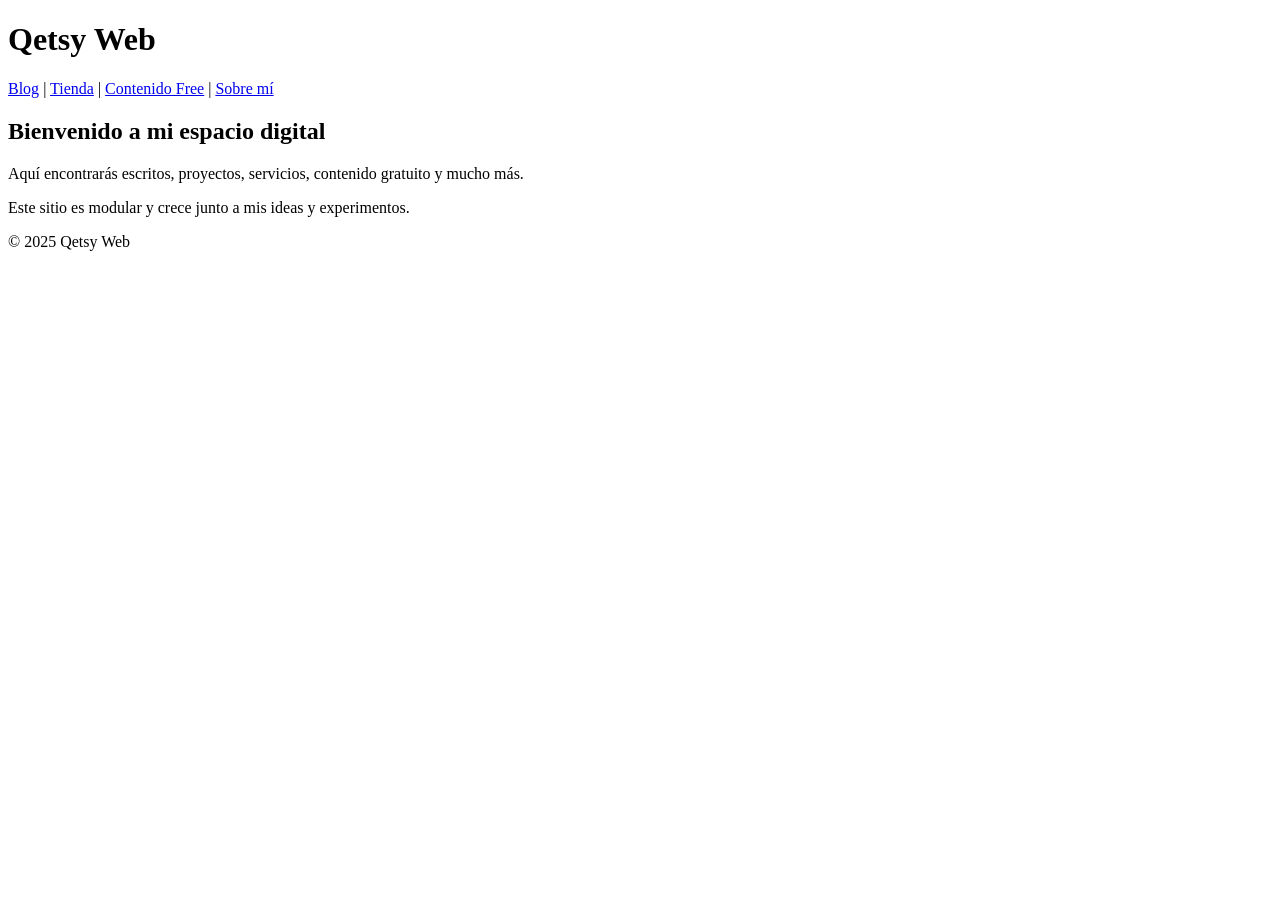
==== index.html @ 3dc576f3 "Contenido de index.html principal" ====
<!DOCTYPE html>
<html lang="es">
<head>
  <meta charset="UTF-8">
  <title>Qetsy Web</title>
  <link rel="stylesheet" href="assets/css/main.css">
</head>
<body>

  <!-- Header -->
  <header>
    <h1>Qetsy Web</h1>
    <nav>
      <a href="blog/index.html">Blog</a> |
      <a href="shop/index.html">Tienda</a> |
      <a href="free/index.html">Contenido Free</a> |
      <a href="about.html">Sobre mí</a>
    </nav>
  </header>

  <!-- Bienvenida / Introducción -->
  <main>
    <section>
      <h2>Bienvenido a mi espacio digital</h2>
      <p>Aquí encontrarás escritos, proyectos, servicios, contenido gratuito y mucho más.</p>
      <p>Este sitio es modular y crece junto a mis ideas y experimentos.</p>
    </section>
  </main>

  <!-- Footer -->
  <footer>
    <p>&copy; 2025 Qetsy Web</p>
  </footer>

</body>
</html>
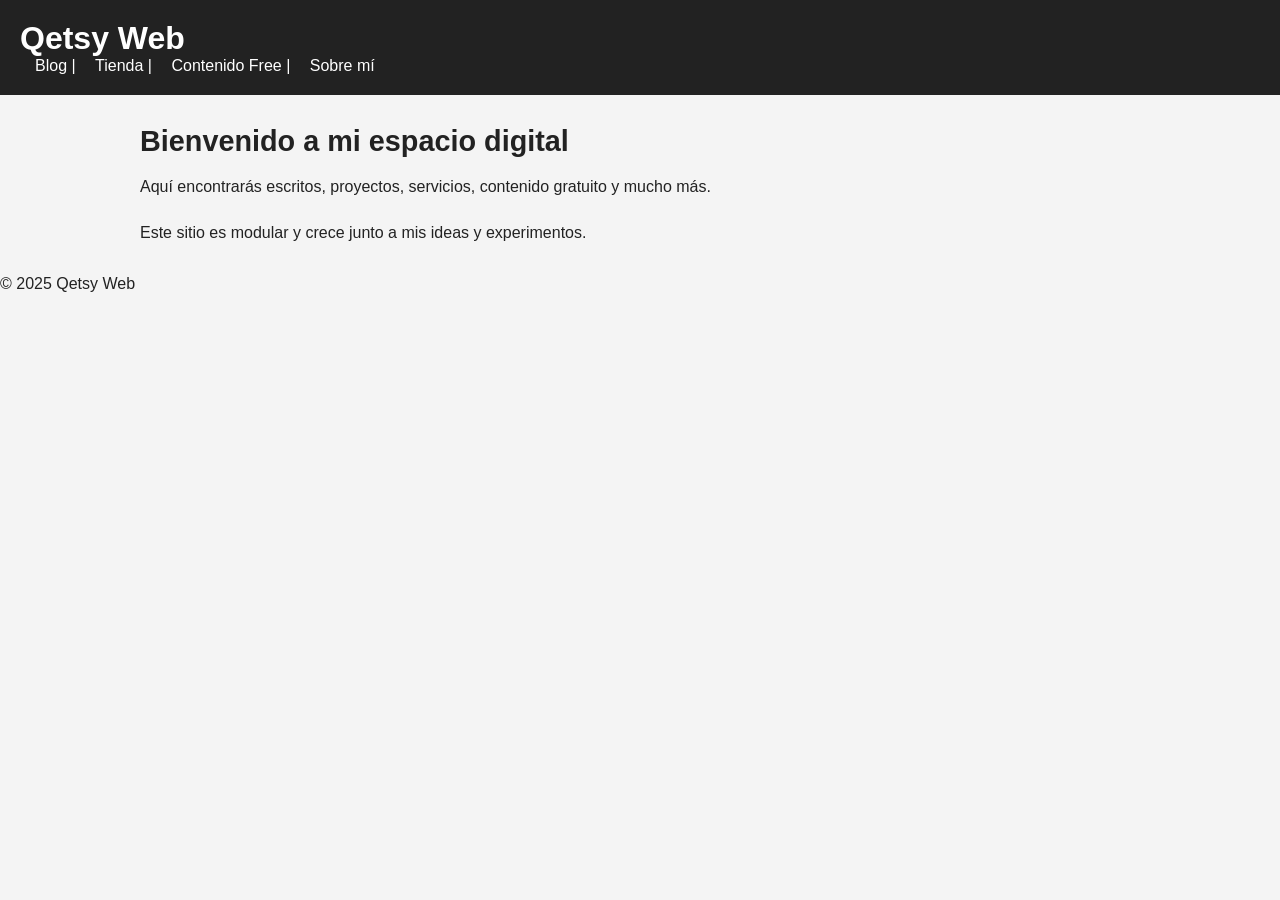
==== commit cc3b2ecf: "correction first index.html" ====
--- a/index.html
+++ b/index.html
@@ -3,7 +3,7 @@
 <head>
   <meta charset="UTF-8">
   <title>Qetsy Web</title>
-  <link rel="stylesheet" href="assets/css/main.css">
+  <link rel="stylesheet" href="./assets/css/main.css">
 </head>
 <body>
 
--- a/assets/css/main.css
+++ b/assets/css/main.css
@@ -0,0 +1,230 @@
+/* ===== General ===== */
+body {
+  margin: 0;
+  font-family: 'Segoe UI', Tahoma, Geneva, Verdana, sans-serif;
+  background-color: #f4f4f4;
+  color: #222;
+}
+
+a {
+  color: #0066cc;
+  text-decoration: none;
+}
+
+a:hover {
+  text-decoration: underline;
+}
+
+/* ===== Header ===== */
+header {
+  background-color: #222;
+  color: #fff;
+  padding: 20px;
+}
+
+header h1 {
+  margin: 0;
+  font-size: 2rem;
+}
+
+header nav a {
+  color: #fff;
+  margin-left: 15px;
+}
+
+/* ===== Main ===== */
+main {
+  max-width: 1000px;
+  margin: 30px auto;
+  padding: 0 20px;
+}
+
+main h2 {
+  font-size: 1.8rem;
+  margin-bottom: 10px;
+}
+
+main p {
+  line-height: 1.6;
+  font-size: 1rem;
+  margin-bottom: 20px;
+}
+
+/* ===== Secciones de destacados ===== */
+.section {
+  background-color: #fff;
+  padding: 20px;
+  margin-bottom: 25px;
+  border-radius: 10px;
+  box-shadow: 0 2px 6px rgba(0,0,0,0.1);
+}
+
+.section h3 {
+  margin-top: 0;
+  font-size: 1.4rem;
+  margin-bottom: 15px;
+}
+
+/* ===== Botones ===== */
+button {
+  margin-top: 40px;
+}
+
+footer a {
+  color: #fff;
+  margin: 0 8px;
+}
+
+footer a:hover {
+  text-decoration: underline;
+}
+
+/* ===== Cards ===== */
+.card {
+  border: 1px solid #ccc;
+  border-radius: 8px;
+  padding: 15px;
+  margin: 10px 0;
+  background-color: #fff;
+  box-shadow: 1px 1px 6px rgba(0,0,0,0.1);
+  transition: transform 0.2s;
+}
+
+.card:hover {
+  transform: translateY(-3px);
+}
+
+.card-title {
+  font-size: 1.2rem;
+  margin-bottom: 10px;
+}
+
+.card-desc {
+  font-size: 1rem;
+  margin-bottom: 10px;
+}
+
+.card-link {
+  color: #0066cc;
+  text-decoration: none;
+  font-weight: bold;
+}
+
+.card-link:hover {
+  text-decoration: underline;
+}
+
+/* ===== Responsive ===== */
+@media (max-width: 768px) {
+  header, main, footer {
+    padding: 15px;
+  }
+
+  header h1 {
+    font-size: 1.5rem;
+  }
+
+  main h2 {
+    font-size: 1.4rem;
+  }
+
+  .card {
+    padding: 12px;
+  }
+}
+  color: #fff;
+  text-align: center;
+  padding: 20px;
+/* ===== Footer ===== */
+footer {
+  background-color: #222;
+  background-color: #004999;
+}
+
+  background-color: #0066cc;
+  color: #fff;
+  border: none;
+}
+
+button:hover {
+  padding: 10px 18px;
+  border-radius: 5px;
+  cursor: pointer;
+
+
+.header-container {
+  display: flex;
+  justify-content: space-between;
+  align-items: center;
+  padding: 10px 20px;
+  background-color: #222;
+  color: #fff;
+}
+
+.header-container .logo a {
+  color: #fff;
+  text-decoration: none;
+  font-weight: bold;
+  font-size: 1.5rem;
+}
+
+#nav-placeholder a {
+  color: #fff;
+  text-decoration: none;
+  margin-left: 15px;
+}
+
+#nav-placeholder a:hover {
+  text-decoration: underline;
+}
+
+.footer-container {
+  text-align: center;
+  padding: 20px;
+  background-color: #222;
+  color: #fff;
+  font-size: 0.9rem;
+}
+
+.footer-container a {
+  color: #fff;
+  text-decoration: none;
+  margin: 0 8px;
+}
+
+.footer-container a:hover {
+  text-decoration: underline;
+}
+
+.card {
+  border: 1px solid #ccc;
+  border-radius: 8px;
+  padding: 15px;
+  margin: 10px;
+  box-shadow: 1px 1px 6px rgba(0,0,0,0.1);
+  transition: transform 0.2s;
+}
+
+.card:hover {
+  transform: translateY(-5px);
+}
+
+.card-title {
+  font-size: 1.2rem;
+  margin-bottom: 10px;
+}
+
+.card-desc {
+  font-size: 1rem;
+  margin-bottom: 10px;
+}
+
+.card-link {
+  color: #0066cc;
+  text-decoration: none;
+  font-weight: bold;
+}
+
+.card-link:hover {
+  text-decoration: underline;
+}
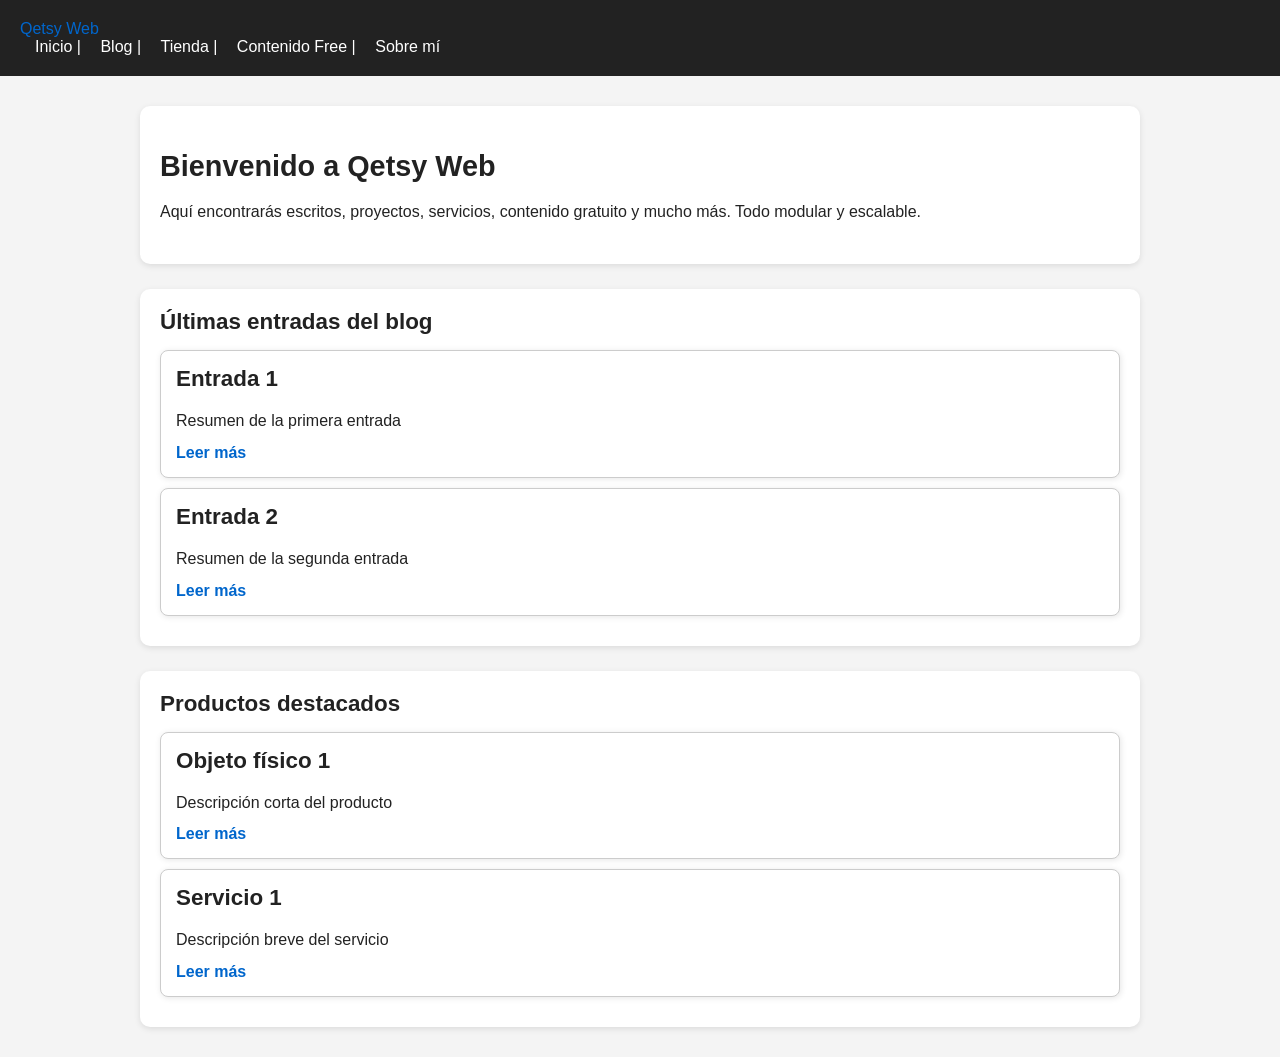
==== commit 6641d739: "modified index.html to show css" ====
--- a/index.html
+++ b/index.html
@@ -3,34 +3,80 @@
 <head>
   <meta charset="UTF-8">
   <title>Qetsy Web</title>
-  <link rel="stylesheet" href="./assets/css/main.css">
+  <link rel="stylesheet" href="assets/css/main.css">
 </head>
 <body>
 
-  <!-- Header -->
-  <header>
-    <h1>Qetsy Web</h1>
-    <nav>
-      <a href="blog/index.html">Blog</a> |
-      <a href="shop/index.html">Tienda</a> |
-      <a href="free/index.html">Contenido Free</a> |
-      <a href="about.html">Sobre mí</a>
-    </nav>
-  </header>
+  <!-- Header modular -->
+  <div id="header-placeholder"></div>
+  <script>
+    fetch('components/header.html')
+      .then(res => res.text())
+      .then(data => {
+        document.getElementById('header-placeholder').innerHTML = data;
+        // Cargar nav dentro del header
+        fetch('components/nav.html')
+          .then(res => res.text())
+          .then(navData => {
+            document.getElementById('nav-placeholder').innerHTML = navData;
+          });
+      });
+  </script>
 
-  <!-- Bienvenida / Introducción -->
+  <!-- Main content -->
   <main>
-    <section>
-      <h2>Bienvenido a mi espacio digital</h2>
-      <p>Aquí encontrarás escritos, proyectos, servicios, contenido gratuito y mucho más.</p>
-      <p>Este sitio es modular y crece junto a mis ideas y experimentos.</p>
+    <!-- Bienvenida -->
+    <section class="section">
+      <h2>Bienvenido a Qetsy Web</h2>
+      <p>Aquí encontrarás escritos, proyectos, servicios, contenido gratuito y mucho más. Todo modular y escalable.</p>
     </section>
-  </main>
 
-  <!-- Footer -->
-  <footer>
-    <p>&copy; 2025 Qetsy Web</p>
-  </footer>
+    <!-- Destacados del Blog -->
+    <section class="section">
+      <h3>Últimas entradas del blog</h3>
+      <div id="blog-cards-container"></div>
+      <script>
+        const blogEntries = [
+          { title: "Entrada 1", description: "Resumen de la primera entrada", url: "blog/entradas/001.txt" },
+          { title: "Entrada 2", description: "Resumen de la segunda entrada", url: "blog/entradas/002.txt" }
+        ];
+        fetch('components/card.html')
+          .then(res => res.text())
+          .then(cardTemplate => {
+            const container = document.getElementById('blog-cards-container');
+            blogEntries.forEach(item => {
+              const card = document.createElement('div');
+              card.innerHTML = cardTemplate;
+              card.querySelector('.card-title').textContent = item.title;
+              card.querySelector('.card-desc').textContent = item.description;
+              card.querySelector('.card-link').href = item.url;
+              container.appendChild(card);
+            });
+          });
+      </script>
+    </section>
 
-</body>
-</html>
+    <!-- Destacados de la Tienda -->
+    <section class="section">
+      <h3>Productos destacados</h3>
+      <div id="shop-cards-container"></div>
+      <script>
+        const shopItems = [
+          { title: "Objeto físico 1", description: "Descripción corta del producto", url: "shop/productos/1.html" },
+          { title: "Servicio 1", description: "Descripción breve del servicio", url: "shop/servicios/1.html" }
+        ];
+        fetch('components/card.html')
+          .then(res => res.text())
+          .then(cardTemplate => {
+            const container = document.getElementById('shop-cards-container');
+            shopItems.forEach(item => {
+              const card = document.createElement('div');
+              card.innerHTML = cardTemplate;
+              card.querySelector('.card-title').textContent = item.title;
+              card.querySelector('.card-desc').textContent = item.description;
+              card.querySelector('.card-link').href = item.url;
+              container.appendChild(card);
+            });
+          });
+      </script>
+    </
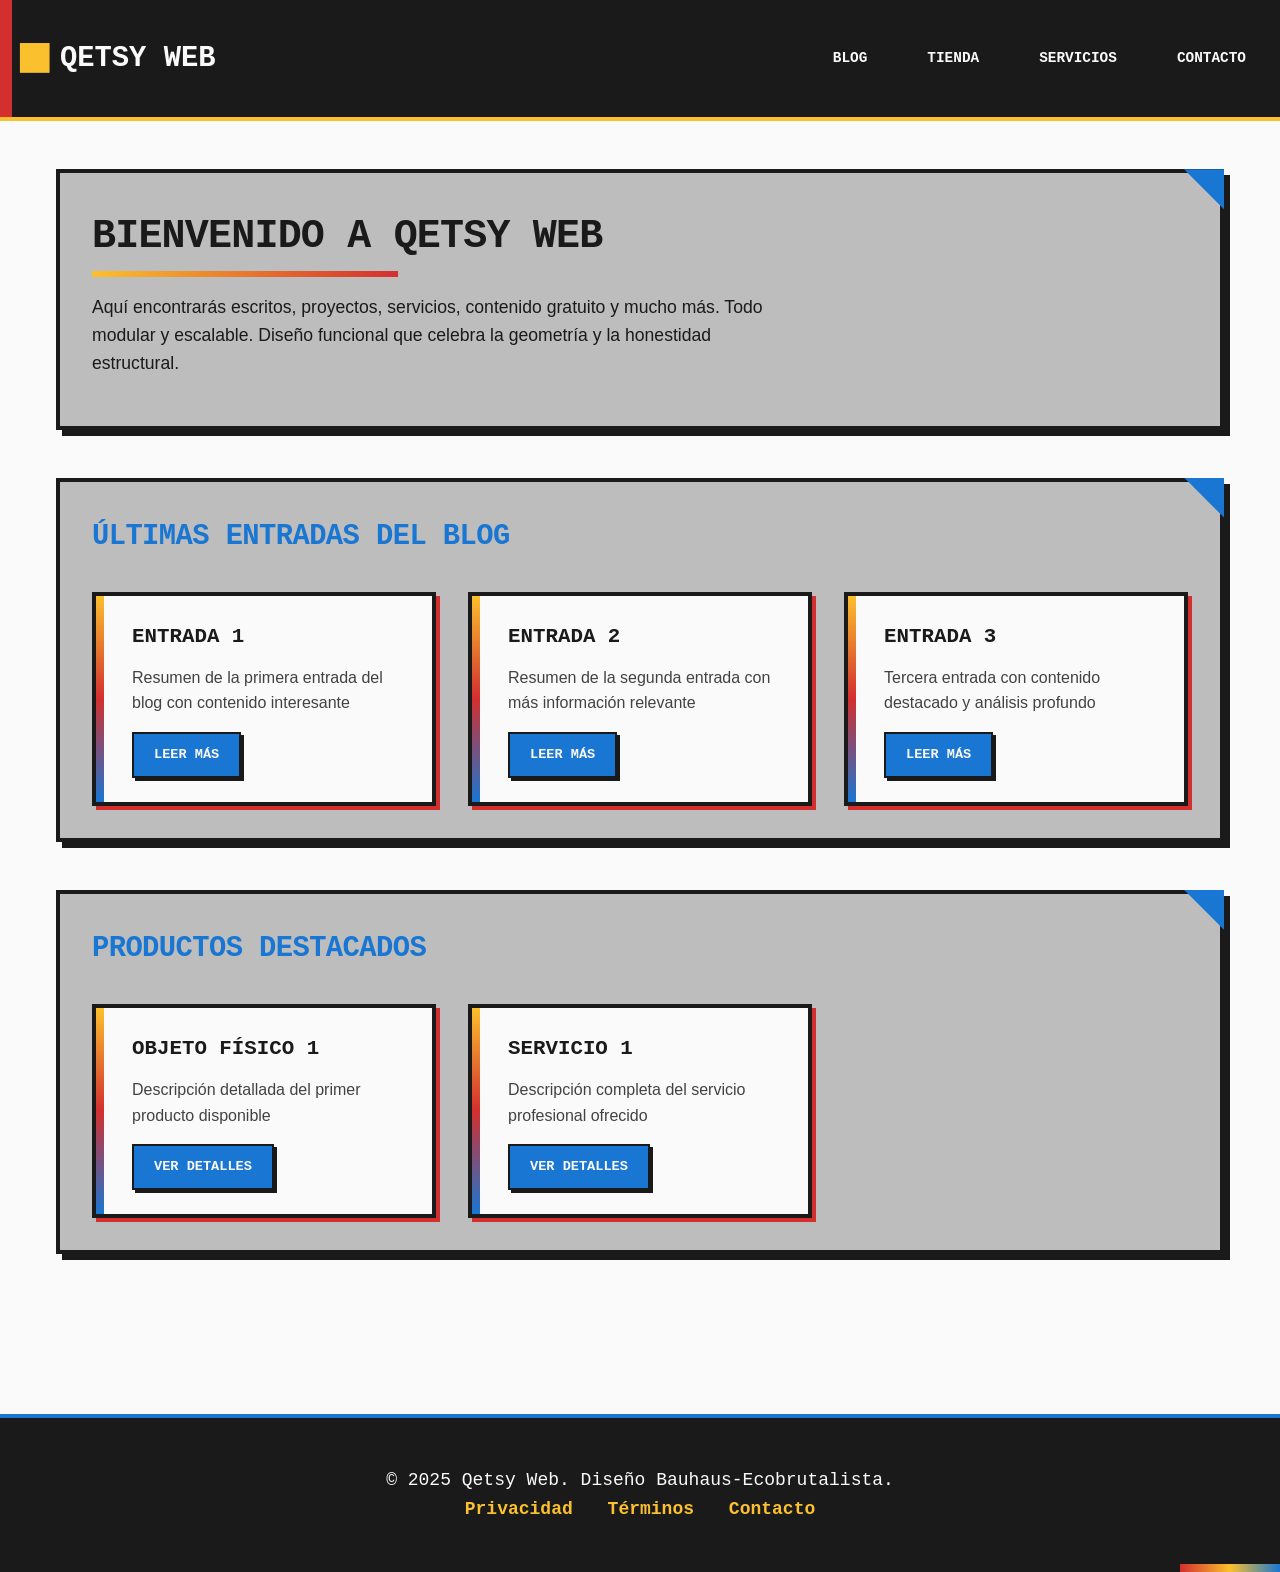
==== commit a01bde82: "cambio de estética" ====
--- a/index.html
+++ b/index.html
@@ -7,28 +7,27 @@
 </head>
 <body>
 
-  <!-- Header modular -->
-  <div id="header-placeholder"></div>
-  <script>
-    fetch('components/header.html')
-      .then(res => res.text())
-      .then(data => {
-        document.getElementById('header-placeholder').innerHTML = data;
-        // Cargar nav dentro del header
-        fetch('components/nav.html')
-          .then(res => res.text())
-          .then(navData => {
-            document.getElementById('nav-placeholder').innerHTML = navData;
-          });
-      });
-  </script>
+<body>
+
+  <!-- Header -->
+  <div class="header-container">
+    <div class="logo">
+      <a href="/">Qetsy Web</a>
+    </div>
+    <nav id="nav-placeholder">
+      <a href="#blog">Blog</a>
+      <a href="#tienda">Tienda</a>
+      <a href="#servicios">Servicios</a>
+      <a href="#contacto">Contacto</a>
+    </nav>
+  </div>
 
   <!-- Main content -->
   <main>
     <!-- Bienvenida -->
     <section class="section">
       <h2>Bienvenido a Qetsy Web</h2>
-      <p>Aquí encontrarás escritos, proyectos, servicios, contenido gratuito y mucho más. Todo modular y escalable.</p>
+      <p>Aquí encontrarás escritos, proyectos, servicios, contenido gratuito y mucho más. Todo modular y escalable. Diseño funcional que celebra la geometría y la honestidad estructural.</p>
     </section>
 
     <!-- Destacados del Blog -->
@@ -37,22 +36,22 @@
       <div id="blog-cards-container"></div>
       <script>
         const blogEntries = [
-          { title: "Entrada 1", description: "Resumen de la primera entrada", url: "blog/entradas/001.txt" },
-          { title: "Entrada 2", description: "Resumen de la segunda entrada", url: "blog/entradas/002.txt" }
+          { title: "Entrada 1", description: "Resumen de la primera entrada del blog con contenido interesante", url: "#" },
+          { title: "Entrada 2", description: "Resumen de la segunda entrada con más información relevante", url: "#" },
+          { title: "Entrada 3", description: "Tercera entrada con contenido destacado y análisis profundo", url: "#" }
         ];
-        fetch('components/card.html')
-          .then(res => res.text())
-          .then(cardTemplate => {
-            const container = document.getElementById('blog-cards-container');
-            blogEntries.forEach(item => {
-              const card = document.createElement('div');
-              card.innerHTML = cardTemplate;
-              card.querySelector('.card-title').textContent = item.title;
-              card.querySelector('.card-desc').textContent = item.description;
-              card.querySelector('.card-link').href = item.url;
-              container.appendChild(card);
-            });
-          });
+
+        const blogContainer = document.getElementById('blog-cards-container');
+        blogEntries.forEach(item => {
+          const card = document.createElement('div');
+          card.className = 'card';
+          card.innerHTML = `
+            <div class="card-title">${item.title}</div>
+            <div class="card-desc">${item.description}</div>
+            <a href="${item.url}" class="card-link">Leer más</a>
+          `;
+          blogContainer.appendChild(card);
+        });
       </script>
     </section>
 
@@ -62,21 +61,47 @@
       <div id="shop-cards-container"></div>
       <script>
         const shopItems = [
-          { title: "Objeto físico 1", description: "Descripción corta del producto", url: "shop/productos/1.html" },
-          { title: "Servicio 1", description: "Descripción breve del servicio", url: "shop/servicios/1.html" }
+          { title: "Objeto físico 1", description: "Descripción detallada del primer producto disponible", url: "#" },
+          { title: "Servicio 1", description: "Descripción completa del servicio profesional ofrecido", url: "#" }
         ];
-        fetch('components/card.html')
-          .then(res => res.text())
-          .then(cardTemplate => {
-            const container = document.getElementById('shop-cards-container');
-            shopItems.forEach(item => {
-              const card = document.createElement('div');
-              card.innerHTML = cardTemplate;
-              card.querySelector('.card-title').textContent = item.title;
-              card.querySelector('.card-desc').textContent = item.description;
-              card.querySelector('.card-link').href = item.url;
-              container.appendChild(card);
-            });
-          });
+
+        const shopContainer = document.getElementById('shop-cards-container');
+        shopItems.forEach(item => {
+          const card = document.createElement('div');
+          card.className = 'card';
+          card.innerHTML = `
+            <div class="card-title">${item.title}</div>
+            <div class="card-desc">${item.description}</div>
+            <a href="${item.url}" class="card-link">Ver detalles</a>
+          `;
+          shopContainer.appendChild(card);
+        });
       </script>
-    </
+    </section>
+  </main>
+
+  <!-- Footer -->
+  <div class="footer-container">
+    <p>&copy; 2025 Qetsy Web. Diseño Bauhaus-Ecobrutalista.</p>
+    <div>
+      <a href="#privacidad">Privacidad</a>
+      <a href="#terminos">Términos</a>
+      <a href="#contacto">Contacto</a>
+    </div>
+  </div>
+
+  <script>
+    // Dark mode detection and application
+    if (window.matchMedia && window.matchMedia('(prefers-color-scheme: dark)').matches) {
+      document.documentElement.classList.add('dark');
+    }
+    window.matchMedia('(prefers-color-scheme: dark)').addEventListener('change', event => {
+      if (event.matches) {
+        document.documentElement.classList.add('dark');
+      } else {
+        document.documentElement.classList.remove('dark');
+      }
+    });
+  </script>
+
+</body>
--- a/assets/css/main.css
+++ b/assets/css/main.css
@@ -1,230 +1,404 @@
-/* ===== General ===== */
-body {
-  margin: 0;
-  font-family: 'Segoe UI', Tahoma, Geneva, Verdana, sans-serif;
-  background-color: #f4f4f4;
-  color: #222;
-}
-
-a {
-  color: #0066cc;
-  text-decoration: none;
-}
-
-a:hover {
-  text-decoration: underline;
-}
-
-/* ===== Header ===== */
-header {
-  background-color: #222;
-  color: #fff;
-  padding: 20px;
-}
-
-header h1 {
-  margin: 0;
-  font-size: 2rem;
-}
-
-header nav a {
-  color: #fff;
-  margin-left: 15px;
-}
-
-/* ===== Main ===== */
-main {
-  max-width: 1000px;
-  margin: 30px auto;
-  padding: 0 20px;
-}
-
-main h2 {
-  font-size: 1.8rem;
-  margin-bottom: 10px;
-}
-
-main p {
-  line-height: 1.6;
-  font-size: 1rem;
-  margin-bottom: 20px;
-}
-
-/* ===== Secciones de destacados ===== */
-.section {
-  background-color: #fff;
-  padding: 20px;
-  margin-bottom: 25px;
-  border-radius: 10px;
-  box-shadow: 0 2px 6px rgba(0,0,0,0.1);
-}
-
-.section h3 {
-  margin-top: 0;
-  font-size: 1.4rem;
-  margin-bottom: 15px;
-}
-
-/* ===== Botones ===== */
-button {
-  margin-top: 40px;
-}
-
-footer a {
-  color: #fff;
-  margin: 0 8px;
-}
-
-footer a:hover {
-  text-decoration: underline;
-}
-
-/* ===== Cards ===== */
-.card {
-  border: 1px solid #ccc;
-  border-radius: 8px;
-  padding: 15px;
-  margin: 10px 0;
-  background-color: #fff;
-  box-shadow: 1px 1px 6px rgba(0,0,0,0.1);
-  transition: transform 0.2s;
-}
-
-.card:hover {
-  transform: translateY(-3px);
-}
-
-.card-title {
-  font-size: 1.2rem;
-  margin-bottom: 10px;
-}
-
-.card-desc {
-  font-size: 1rem;
-  margin-bottom: 10px;
-}
-
-.card-link {
-  color: #0066cc;
-  text-decoration: none;
-  font-weight: bold;
-}
-
-.card-link:hover {
-  text-decoration: underline;
-}
-
-/* ===== Responsive ===== */
-@media (max-width: 768px) {
-  header, main, footer {
-    padding: 15px;
-  }
-
-  header h1 {
-    font-size: 1.5rem;
-  }
-
-  main h2 {
-    font-size: 1.4rem;
-  }
-
-  .card {
-    padding: 12px;
-  }
-}
-  color: #fff;
-  text-align: center;
-  padding: 20px;
-/* ===== Footer ===== */
-footer {
-  background-color: #222;
-  background-color: #004999;
-}
-
-  background-color: #0066cc;
-  color: #fff;
-  border: none;
-}
-
-button:hover {
-  padding: 10px 18px;
-  border-radius: 5px;
-  cursor: pointer;
-
-
-.header-container {
-  display: flex;
-  justify-content: space-between;
-  align-items: center;
-  padding: 10px 20px;
-  background-color: #222;
-  color: #fff;
-}
-
-.header-container .logo a {
-  color: #fff;
-  text-decoration: none;
-  font-weight: bold;
-  font-size: 1.5rem;
-}
-
-#nav-placeholder a {
-  color: #fff;
-  text-decoration: none;
-  margin-left: 15px;
-}
-
-#nav-placeholder a:hover {
-  text-decoration: underline;
-}
-
-.footer-container {
-  text-align: center;
-  padding: 20px;
-  background-color: #222;
-  color: #fff;
-  font-size: 0.9rem;
-}
-
-.footer-container a {
-  color: #fff;
-  text-decoration: none;
-  margin: 0 8px;
-}
-
-.footer-container a:hover {
-  text-decoration: underline;
-}
-
-.card {
-  border: 1px solid #ccc;
-  border-radius: 8px;
-  padding: 15px;
-  margin: 10px;
-  box-shadow: 1px 1px 6px rgba(0,0,0,0.1);
-  transition: transform 0.2s;
-}
-
-.card:hover {
-  transform: translateY(-5px);
-}
-
-.card-title {
-  font-size: 1.2rem;
-  margin-bottom: 10px;
-}
-
-.card-desc {
-  font-size: 1rem;
-  margin-bottom: 10px;
-}
-
-.card-link {
-  color: #0066cc;
-  text-decoration: none;
-  font-weight: bold;
-}
-
-.card-link:hover {
-  text-decoration: underline;
-}
+    /* ===== Variables & Reset ===== */
+    :root {
+      /* Bauhaus Primary Colors */
+      --color-red: #d32f2f;
+      --color-yellow: #fbc02d;
+      --color-blue: #1976d2;
+      --color-black: #1a1a1a;
+      --color-white: #fafafa;
+
+      /* Eco/Natural Tones */
+      --color-earth: #8d6e63;
+      --color-moss: #558b2f;
+      --color-concrete: #bdbdbd;
+      --color-stone: #424242;
+
+      /* Interface */
+      --border-thickness: 4px;
+      --shadow-offset: 6px;
+      --spacing-unit: 16px;
+
+      /* Light mode defaults */
+      --bg-primary: var(--color-white);
+      --bg-secondary: var(--color-concrete);
+      --text-primary: var(--color-black);
+      --text-secondary: var(--color-stone);
+      --accent-primary: var(--color-blue);
+      --accent-secondary: var(--color-red);
+    }
+
+    .dark {
+      --bg-primary: #1a1a1a;
+      --bg-secondary: #2d2d2d;
+      --text-primary: #fafafa;
+      --text-secondary: #bdbdbd;
+      --accent-primary: #42a5f5;
+      --accent-secondary: #ef5350;
+      --color-concrete: #424242;
+    }
+
+    /* Detect system preference */
+    @media (prefers-color-scheme: dark) {
+      :root {
+        --bg-primary: #1a1a1a;
+        --bg-secondary: #2d2d2d;
+        --text-primary: #fafafa;
+        --text-secondary: #bdbdbd;
+        --accent-primary: #42a5f5;
+        --accent-secondary: #ef5350;
+        --color-concrete: #424242;
+      }
+    }
+
+    * {
+      margin: 0;
+      padding: 0;
+      box-sizing: border-box;
+    }
+
+    /* ===== Typography ===== */
+    body {
+      font-family: 'Work Sans', -apple-system, BlinkMacSystemFont, sans-serif;
+      background-color: var(--bg-primary);
+      color: var(--text-primary);
+      line-height: 1.6;
+      font-size: 18px;
+      transition: background-color 0.3s ease, color 0.3s ease;
+    }
+
+    h1, h2, h3 {
+      font-family: 'Space Mono', monospace;
+      font-weight: 700;
+      letter-spacing: -0.02em;
+      text-transform: uppercase;
+    }
+
+    h1 {
+      font-size: clamp(2rem, 5vw, 3.5rem);
+      line-height: 1;
+    }
+
+    h2 {
+      font-size: clamp(1.5rem, 4vw, 2.5rem);
+      margin-bottom: calc(var(--spacing-unit) * 1.5);
+      position: relative;
+      display: inline-block;
+    }
+
+    h2::after {
+      content: '';
+      position: absolute;
+      bottom: -8px;
+      left: 0;
+      width: 60%;
+      height: 6px;
+      background: linear-gradient(90deg, var(--color-yellow) 0%, var(--color-red) 100%);
+    }
+
+    h3 {
+      font-size: clamp(1.2rem, 3vw, 1.8rem);
+      margin-bottom: var(--spacing-unit);
+      color: var(--accent-primary);
+    }
+
+    a {
+      color: var(--accent-primary);
+      text-decoration: none;
+      font-weight: 600;
+      border-bottom: 2px solid transparent;
+      transition: border-color 0.2s ease;
+    }
+
+    a:hover {
+      border-bottom: 2px solid var(--accent-primary);
+    }
+
+    /* ===== Header ===== */
+    .header-container {
+      background-color: var(--color-black);
+      border-bottom: var(--border-thickness) solid var(--color-yellow);
+      padding: calc(var(--spacing-unit) * 1.5) var(--spacing-unit);
+      display: flex;
+      justify-content: space-between;
+      align-items: center;
+      flex-wrap: wrap;
+      gap: var(--spacing-unit);
+      position: relative;
+    }
+
+    .header-container::before {
+      content: '';
+      position: absolute;
+      top: 0;
+      left: 0;
+      width: 12px;
+      height: 100%;
+      background: var(--color-red);
+    }
+
+    .logo a {
+      color: var(--color-white);
+      font-family: 'Space Mono', monospace;
+      font-weight: 700;
+      font-size: clamp(1.2rem, 3vw, 1.8rem);
+      text-transform: uppercase;
+      border: none;
+      display: flex;
+      align-items: center;
+      gap: 8px;
+    }
+
+    .logo a::before {
+      content: '◼';
+      color: var(--color-yellow);
+      font-size: 1.5em;
+    }
+
+    #nav-placeholder {
+      display: flex;
+      gap: calc(var(--spacing-unit) * 1.5);
+      flex-wrap: wrap;
+    }
+
+    #nav-placeholder a {
+      color: var(--color-white);
+      font-family: 'Space Mono', monospace;
+      text-transform: uppercase;
+      font-size: 0.9rem;
+      padding: 8px 16px;
+      border: 2px solid transparent;
+      transition: all 0.2s ease;
+    }
+
+    #nav-placeholder a:hover {
+      border: 2px solid var(--color-yellow);
+      background-color: var(--color-yellow);
+      color: var(--color-black);
+      border-bottom: 2px solid var(--color-yellow);
+    }
+
+    /* ===== Main Layout ===== */
+    main {
+      max-width: 1200px;
+      margin: 0 auto;
+      padding: calc(var(--spacing-unit) * 3) var(--spacing-unit);
+    }
+
+    /* ===== Sections ===== */
+    .section {
+      background-color: var(--bg-secondary);
+      border: var(--border-thickness) solid var(--text-primary);
+      padding: calc(var(--spacing-unit) * 2);
+      margin-bottom: calc(var(--spacing-unit) * 3);
+      position: relative;
+      box-shadow: var(--shadow-offset) var(--shadow-offset) 0 var(--text-primary);
+      transition: all 0.3s cubic-bezier(0.4, 0, 0.2, 1);
+    }
+
+    .section:hover {
+      transform: translate(-2px, -2px);
+      box-shadow: calc(var(--shadow-offset) + 2px) calc(var(--shadow-offset) + 2px) 0 var(--text-primary);
+    }
+
+    .section::before {
+      content: '';
+      position: absolute;
+      top: -4px;
+      right: -4px;
+      width: 40px;
+      height: 40px;
+      background-color: var(--color-blue);
+      clip-path: polygon(100% 0, 0 0, 100% 100%);
+    }
+
+    .section p {
+      font-size: 1.1rem;
+      margin-bottom: var(--spacing-unit);
+      max-width: 70ch;
+    }
+
+    /* ===== Cards Grid ===== */
+    #blog-cards-container,
+    #shop-cards-container {
+      display: grid;
+      grid-template-columns: repeat(auto-fill, minmax(280px, 1fr));
+      gap: calc(var(--spacing-unit) * 2);
+      margin-top: calc(var(--spacing-unit) * 2);
+    }
+
+    .card {
+      background-color: var(--bg-primary);
+      border: var(--border-thickness) solid var(--text-primary);
+      padding: calc(var(--spacing-unit) * 1.5);
+      position: relative;
+      transition: all 0.3s cubic-bezier(0.4, 0, 0.2, 1);
+      box-shadow: 4px 4px 0 var(--accent-secondary);
+    }
+
+    .card::before {
+      content: '';
+      position: absolute;
+      top: 0;
+      left: 0;
+      width: 8px;
+      height: 100%;
+      background: linear-gradient(180deg,
+        var(--color-yellow) 0%,
+        var(--color-red) 50%,
+        var(--color-blue) 100%);
+    }
+
+    .card:hover {
+      transform: translate(-3px, -3px);
+      box-shadow: 7px 7px 0 var(--accent-secondary);
+    }
+
+    .card-title {
+      font-family: 'Space Mono', monospace;
+      font-size: 1.3rem;
+      margin-bottom: calc(var(--spacing-unit) * 0.75);
+      font-weight: 700;
+      text-transform: uppercase;
+      color: var(--text-primary);
+      padding-left: calc(var(--spacing-unit) * 0.75);
+    }
+
+    .card-desc {
+      font-size: 1rem;
+      margin-bottom: var(--spacing-unit);
+      color: var(--text-secondary);
+      padding-left: calc(var(--spacing-unit) * 0.75);
+    }
+
+    .card-link {
+      display: inline-block;
+      margin-left: calc(var(--spacing-unit) * 0.75);
+      padding: 10px 20px;
+      background-color: var(--accent-primary);
+      color: var(--color-white);
+      border: 2px solid var(--text-primary);
+      font-family: 'Space Mono', monospace;
+      font-weight: 700;
+      text-transform: uppercase;
+      font-size: 0.85rem;
+      transition: all 0.2s ease;
+      box-shadow: 3px 3px 0 var(--text-primary);
+    }
+
+    .card-link:hover {
+      background-color: var(--color-yellow);
+      color: var(--color-black);
+      transform: translate(-2px, -2px);
+      box-shadow: 5px 5px 0 var(--text-primary);
+      border-bottom: 2px solid var(--text-primary);
+    }
+
+    /* ===== Buttons ===== */
+    button {
+      padding: 14px 28px;
+      background-color: var(--color-red);
+      color: var(--color-white);
+      border: var(--border-thickness) solid var(--color-black);
+      font-family: 'Space Mono', monospace;
+      font-weight: 700;
+      font-size: 1rem;
+      text-transform: uppercase;
+      cursor: pointer;
+      box-shadow: 5px 5px 0 var(--color-black);
+      transition: all 0.2s ease;
+      margin-top: calc(var(--spacing-unit) * 2);
+    }
+
+    button:hover {
+      background-color: var(--color-yellow);
+      color: var(--color-black);
+      transform: translate(-2px, -2px);
+      box-shadow: 7px 7px 0 var(--color-black);
+    }
+
+    button:active {
+      transform: translate(2px, 2px);
+      box-shadow: 2px 2px 0 var(--color-black);
+    }
+
+    /* ===== Footer ===== */
+    .footer-container {
+      background-color: var(--color-black);
+      color: var(--color-white);
+      padding: calc(var(--spacing-unit) * 3) var(--spacing-unit);
+      border-top: var(--border-thickness) solid var(--color-blue);
+      text-align: center;
+      font-family: 'Space Mono', monospace;
+      position: relative;
+      margin-top: calc(var(--spacing-unit) * 4);
+    }
+
+    .footer-container::after {
+      content: '';
+      position: absolute;
+      bottom: 0;
+      right: 0;
+      width: 100px;
+      height: 8px;
+      background: linear-gradient(90deg,
+        var(--color-red) 0%,
+        var(--color-yellow) 50%,
+        var(--color-blue) 100%);
+    }
+
+    .footer-container a {
+      color: var(--color-yellow);
+      margin: 0 calc(var(--spacing-unit) * 0.75);
+      font-weight: 600;
+    }
+
+    .footer-container a:hover {
+      color: var(--color-white);
+      border-bottom: 2px solid var(--color-white);
+    }
+
+    /* ===== Responsive ===== */
+    @media (max-width: 768px) {
+      :root {
+        --spacing-unit: 12px;
+        --border-thickness: 3px;
+        --shadow-offset: 4px;
+      }
+
+      .header-container {
+        flex-direction: column;
+        align-items: flex-start;
+      }
+
+      #nav-placeholder {
+        width: 100%;
+        justify-content: flex-start;
+      }
+
+      .section {
+        padding: var(--spacing-unit);
+      }
+
+      #blog-cards-container,
+      #shop-cards-container {
+        grid-template-columns: 1fr;
+      }
+    }
+
+    @media (max-width: 480px) {
+      body {
+        font-size: 16px;
+      }
+
+      .card-link {
+        width: calc(100% - calc(var(--spacing-unit) * 0.75));
+        text-align: center;
+      }
+    }
+
+    /* ===== Dark mode listener ===== */
+    @media (prefers-color-scheme: dark) {
+      body {
+        background-color: var(--bg-primary);
+      }
+    }
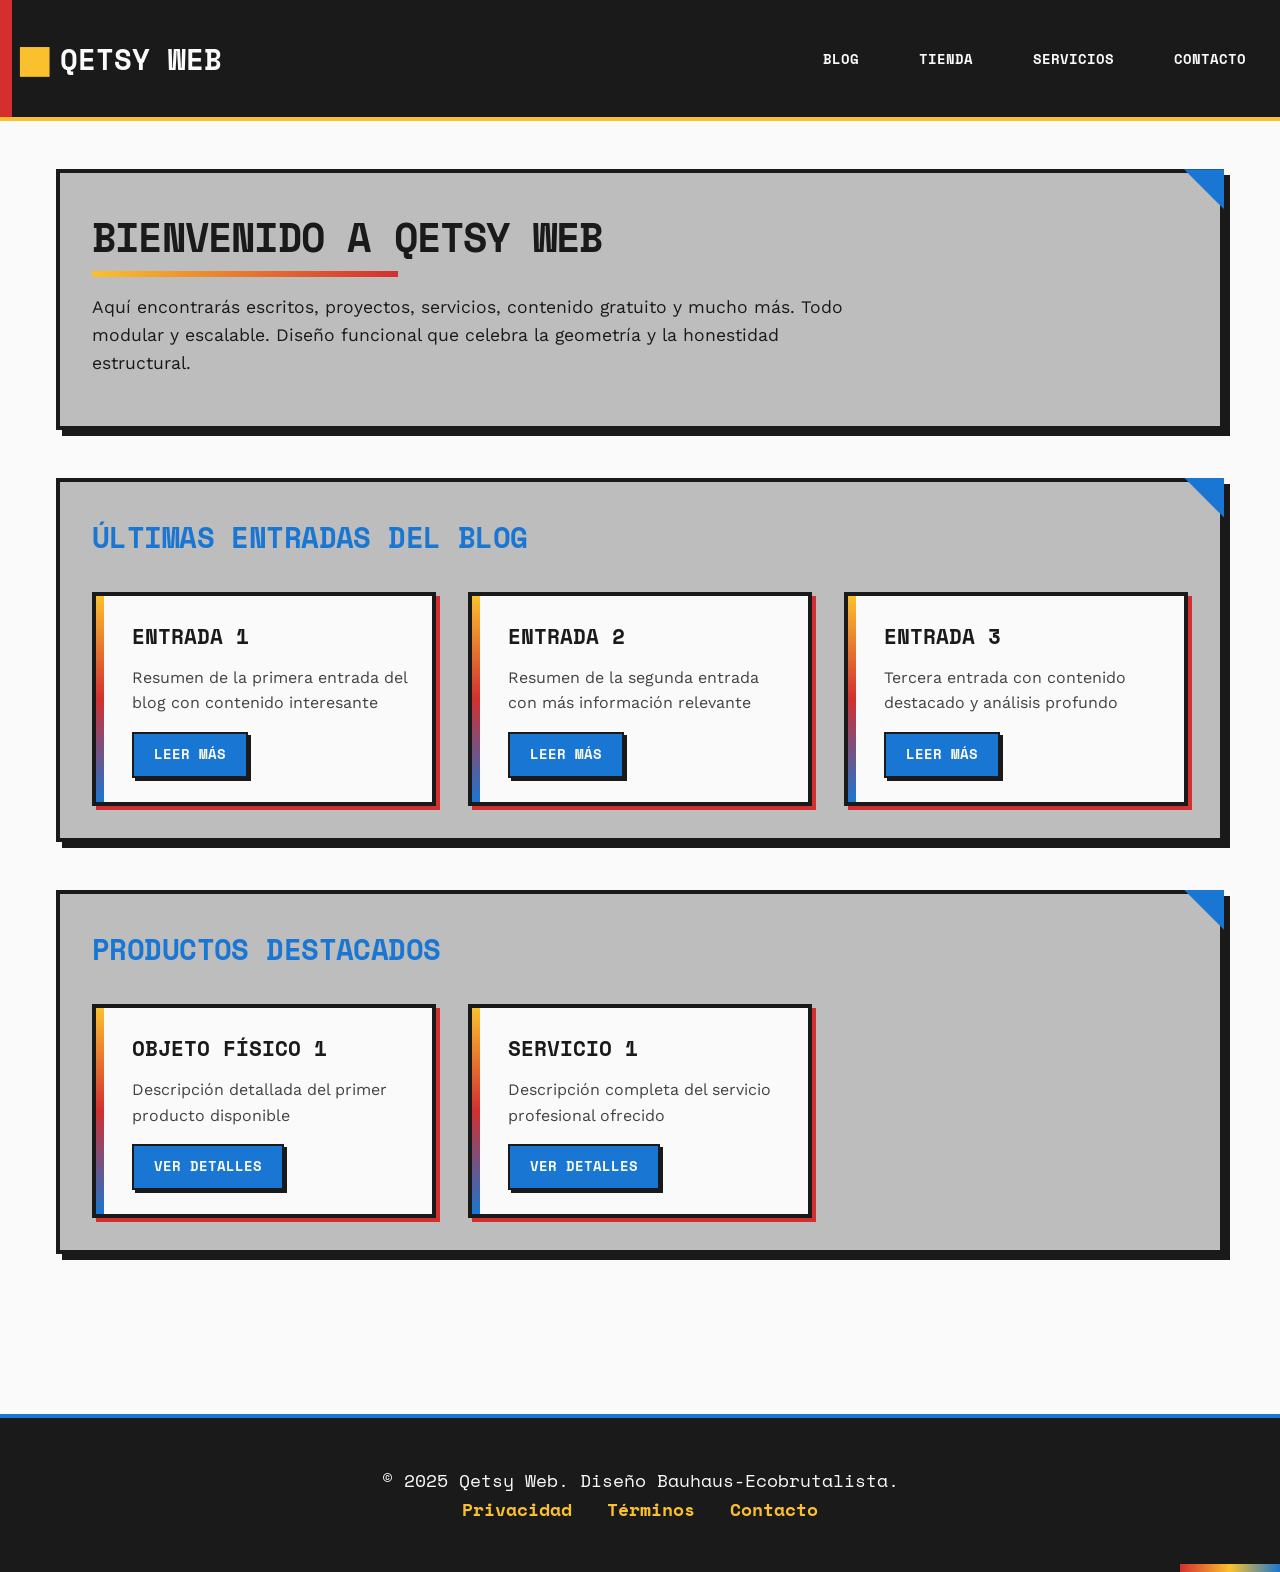
==== commit d8d430af: "modified first index.html" ====
--- a/index.html
+++ b/index.html
@@ -2,11 +2,418 @@
 <html lang="es">
 <head>
   <meta charset="UTF-8">
+  <meta name="viewport" content="width=device-width, initial-scale=1.0">
   <title>Qetsy Web</title>
-  <link rel="stylesheet" href="assets/css/main.css">
+  <link rel="preconnect" href="https://fonts.googleapis.com">
+  <link rel="preconnect" href="https://fonts.gstatic.com" crossorigin>
+  <link href="https://fonts.googleapis.com/css2?family=Space+Mono:wght@400;700&family=Work+Sans:wght@400;600;800&display=swap" rel="stylesheet">
+  <style>
+    /* ===== Variables & Reset ===== */
+    :root {
+      /* Bauhaus Primary Colors */
+      --color-red: #d32f2f;
+      --color-yellow: #fbc02d;
+      --color-blue: #1976d2;
+      --color-black: #1a1a1a;
+      --color-white: #fafafa;
+
+      /* Eco/Natural Tones */
+      --color-earth: #8d6e63;
+      --color-moss: #558b2f;
+      --color-concrete: #bdbdbd;
+      --color-stone: #424242;
+
+      /* Interface */
+      --border-thickness: 4px;
+      --shadow-offset: 6px;
+      --spacing-unit: 16px;
+
+      /* Light mode defaults */
+      --bg-primary: var(--color-white);
+      --bg-secondary: var(--color-concrete);
+      --text-primary: var(--color-black);
+      --text-secondary: var(--color-stone);
+      --accent-primary: var(--color-blue);
+      --accent-secondary: var(--color-red);
+    }
+
+    .dark {
+      --bg-primary: #1a1a1a;
+      --bg-secondary: #2d2d2d;
+      --text-primary: #fafafa;
+      --text-secondary: #bdbdbd;
+      --accent-primary: #42a5f5;
+      --accent-secondary: #ef5350;
+      --color-concrete: #424242;
+    }
+
+    /* Detect system preference */
+    @media (prefers-color-scheme: dark) {
+      :root {
+        --bg-primary: #1a1a1a;
+        --bg-secondary: #2d2d2d;
+        --text-primary: #fafafa;
+        --text-secondary: #bdbdbd;
+        --accent-primary: #42a5f5;
+        --accent-secondary: #ef5350;
+        --color-concrete: #424242;
+      }
+    }
+
+    * {
+      margin: 0;
+      padding: 0;
+      box-sizing: border-box;
+    }
+
+    /* ===== Typography ===== */
+    body {
+      font-family: 'Work Sans', -apple-system, BlinkMacSystemFont, sans-serif;
+      background-color: var(--bg-primary);
+      color: var(--text-primary);
+      line-height: 1.6;
+      font-size: 18px;
+      transition: background-color 0.3s ease, color 0.3s ease;
+    }
+
+    h1, h2, h3 {
+      font-family: 'Space Mono', monospace;
+      font-weight: 700;
+      letter-spacing: -0.02em;
+      text-transform: uppercase;
+    }
+
+    h1 {
+      font-size: clamp(2rem, 5vw, 3.5rem);
+      line-height: 1;
+    }
+
+    h2 {
+      font-size: clamp(1.5rem, 4vw, 2.5rem);
+      margin-bottom: calc(var(--spacing-unit) * 1.5);
+      position: relative;
+      display: inline-block;
+    }
+
+    h2::after {
+      content: '';
+      position: absolute;
+      bottom: -8px;
+      left: 0;
+      width: 60%;
+      height: 6px;
+      background: linear-gradient(90deg, var(--color-yellow) 0%, var(--color-red) 100%);
+    }
+
+    h3 {
+      font-size: clamp(1.2rem, 3vw, 1.8rem);
+      margin-bottom: var(--spacing-unit);
+      color: var(--accent-primary);
+    }
+
+    a {
+      color: var(--accent-primary);
+      text-decoration: none;
+      font-weight: 600;
+      border-bottom: 2px solid transparent;
+      transition: border-color 0.2s ease;
+    }
+
+    a:hover {
+      border-bottom: 2px solid var(--accent-primary);
+    }
+
+    /* ===== Header ===== */
+    .header-container {
+      background-color: var(--color-black);
+      border-bottom: var(--border-thickness) solid var(--color-yellow);
+      padding: calc(var(--spacing-unit) * 1.5) var(--spacing-unit);
+      display: flex;
+      justify-content: space-between;
+      align-items: center;
+      flex-wrap: wrap;
+      gap: var(--spacing-unit);
+      position: relative;
+    }
+
+    .header-container::before {
+      content: '';
+      position: absolute;
+      top: 0;
+      left: 0;
+      width: 12px;
+      height: 100%;
+      background: var(--color-red);
+    }
+
+    .logo a {
+      color: var(--color-white);
+      font-family: 'Space Mono', monospace;
+      font-weight: 700;
+      font-size: clamp(1.2rem, 3vw, 1.8rem);
+      text-transform: uppercase;
+      border: none;
+      display: flex;
+      align-items: center;
+      gap: 8px;
+    }
+
+    .logo a::before {
+      content: '◼';
+      color: var(--color-yellow);
+      font-size: 1.5em;
+    }
+
+    #nav-placeholder {
+      display: flex;
+      gap: calc(var(--spacing-unit) * 1.5);
+      flex-wrap: wrap;
+    }
+
+    #nav-placeholder a {
+      color: var(--color-white);
+      font-family: 'Space Mono', monospace;
+      text-transform: uppercase;
+      font-size: 0.9rem;
+      padding: 8px 16px;
+      border: 2px solid transparent;
+      transition: all 0.2s ease;
+    }
+
+    #nav-placeholder a:hover {
+      border: 2px solid var(--color-yellow);
+      background-color: var(--color-yellow);
+      color: var(--color-black);
+      border-bottom: 2px solid var(--color-yellow);
+    }
+
+    /* ===== Main Layout ===== */
+    main {
+      max-width: 1200px;
+      margin: 0 auto;
+      padding: calc(var(--spacing-unit) * 3) var(--spacing-unit);
+    }
+
+    /* ===== Sections ===== */
+    .section {
+      background-color: var(--bg-secondary);
+      border: var(--border-thickness) solid var(--text-primary);
+      padding: calc(var(--spacing-unit) * 2);
+      margin-bottom: calc(var(--spacing-unit) * 3);
+      position: relative;
+      box-shadow: var(--shadow-offset) var(--shadow-offset) 0 var(--text-primary);
+      transition: all 0.3s cubic-bezier(0.4, 0, 0.2, 1);
+    }
+
+    .section:hover {
+      transform: translate(-2px, -2px);
+      box-shadow: calc(var(--shadow-offset) + 2px) calc(var(--shadow-offset) + 2px) 0 var(--text-primary);
+    }
+
+    .section::before {
+      content: '';
+      position: absolute;
+      top: -4px;
+      right: -4px;
+      width: 40px;
+      height: 40px;
+      background-color: var(--color-blue);
+      clip-path: polygon(100% 0, 0 0, 100% 100%);
+    }
+
+    .section p {
+      font-size: 1.1rem;
+      margin-bottom: var(--spacing-unit);
+      max-width: 70ch;
+    }
+
+    /* ===== Cards Grid ===== */
+    #blog-cards-container,
+    #shop-cards-container {
+      display: grid;
+      grid-template-columns: repeat(auto-fill, minmax(280px, 1fr));
+      gap: calc(var(--spacing-unit) * 2);
+      margin-top: calc(var(--spacing-unit) * 2);
+    }
+
+    .card {
+      background-color: var(--bg-primary);
+      border: var(--border-thickness) solid var(--text-primary);
+      padding: calc(var(--spacing-unit) * 1.5);
+      position: relative;
+      transition: all 0.3s cubic-bezier(0.4, 0, 0.2, 1);
+      box-shadow: 4px 4px 0 var(--accent-secondary);
+    }
+
+    .card::before {
+      content: '';
+      position: absolute;
+      top: 0;
+      left: 0;
+      width: 8px;
+      height: 100%;
+      background: linear-gradient(180deg,
+        var(--color-yellow) 0%,
+        var(--color-red) 50%,
+        var(--color-blue) 100%);
+    }
+
+    .card:hover {
+      transform: translate(-3px, -3px);
+      box-shadow: 7px 7px 0 var(--accent-secondary);
+    }
+
+    .card-title {
+      font-family: 'Space Mono', monospace;
+      font-size: 1.3rem;
+      margin-bottom: calc(var(--spacing-unit) * 0.75);
+      font-weight: 700;
+      text-transform: uppercase;
+      color: var(--text-primary);
+      padding-left: calc(var(--spacing-unit) * 0.75);
+    }
+
+    .card-desc {
+      font-size: 1rem;
+      margin-bottom: var(--spacing-unit);
+      color: var(--text-secondary);
+      padding-left: calc(var(--spacing-unit) * 0.75);
+    }
+
+    .card-link {
+      display: inline-block;
+      margin-left: calc(var(--spacing-unit) * 0.75);
+      padding: 10px 20px;
+      background-color: var(--accent-primary);
+      color: var(--color-white);
+      border: 2px solid var(--text-primary);
+      font-family: 'Space Mono', monospace;
+      font-weight: 700;
+      text-transform: uppercase;
+      font-size: 0.85rem;
+      transition: all 0.2s ease;
+      box-shadow: 3px 3px 0 var(--text-primary);
+    }
+
+    .card-link:hover {
+      background-color: var(--color-yellow);
+      color: var(--color-black);
+      transform: translate(-2px, -2px);
+      box-shadow: 5px 5px 0 var(--text-primary);
+      border-bottom: 2px solid var(--text-primary);
+    }
+
+    /* ===== Buttons ===== */
+    button {
+      padding: 14px 28px;
+      background-color: var(--color-red);
+      color: var(--color-white);
+      border: var(--border-thickness) solid var(--color-black);
+      font-family: 'Space Mono', monospace;
+      font-weight: 700;
+      font-size: 1rem;
+      text-transform: uppercase;
+      cursor: pointer;
+      box-shadow: 5px 5px 0 var(--color-black);
+      transition: all 0.2s ease;
+      margin-top: calc(var(--spacing-unit) * 2);
+    }
+
+    button:hover {
+      background-color: var(--color-yellow);
+      color: var(--color-black);
+      transform: translate(-2px, -2px);
+      box-shadow: 7px 7px 0 var(--color-black);
+    }
+
+    button:active {
+      transform: translate(2px, 2px);
+      box-shadow: 2px 2px 0 var(--color-black);
+    }
+
+    /* ===== Footer ===== */
+    .footer-container {
+      background-color: var(--color-black);
+      color: var(--color-white);
+      padding: calc(var(--spacing-unit) * 3) var(--spacing-unit);
+      border-top: var(--border-thickness) solid var(--color-blue);
+      text-align: center;
+      font-family: 'Space Mono', monospace;
+      position: relative;
+      margin-top: calc(var(--spacing-unit) * 4);
+    }
+
+    .footer-container::after {
+      content: '';
+      position: absolute;
+      bottom: 0;
+      right: 0;
+      width: 100px;
+      height: 8px;
+      background: linear-gradient(90deg,
+        var(--color-red) 0%,
+        var(--color-yellow) 50%,
+        var(--color-blue) 100%);
+    }
+
+    .footer-container a {
+      color: var(--color-yellow);
+      margin: 0 calc(var(--spacing-unit) * 0.75);
+      font-weight: 600;
+    }
+
+    .footer-container a:hover {
+      color: var(--color-white);
+      border-bottom: 2px solid var(--color-white);
+    }
+
+    /* ===== Responsive ===== */
+    @media (max-width: 768px) {
+      :root {
+        --spacing-unit: 12px;
+        --border-thickness: 3px;
+        --shadow-offset: 4px;
+      }
+
+      .header-container {
+        flex-direction: column;
+        align-items: flex-start;
+      }
+
+      #nav-placeholder {
+        width: 100%;
+        justify-content: flex-start;
+      }
+
+      .section {
+        padding: var(--spacing-unit);
+      }
+
+      #blog-cards-container,
+      #shop-cards-container {
+        grid-template-columns: 1fr;
+      }
+    }
+
+    @media (max-width: 480px) {
+      body {
+        font-size: 16px;
+      }
+
+      .card-link {
+        width: calc(100% - calc(var(--spacing-unit) * 0.75));
+        text-align: center;
+      }
+    }
+
+    /* ===== Dark mode listener ===== */
+    @media (prefers-color-scheme: dark) {
+      body {
+        background-color: var(--bg-primary);
+      }
+    }
+  </style>
 </head>
-<body>
-
 <body>
 
   <!-- Header -->
@@ -104,4 +511,5 @@
     });
   </script>
 
-</body>+</body>
+</html>
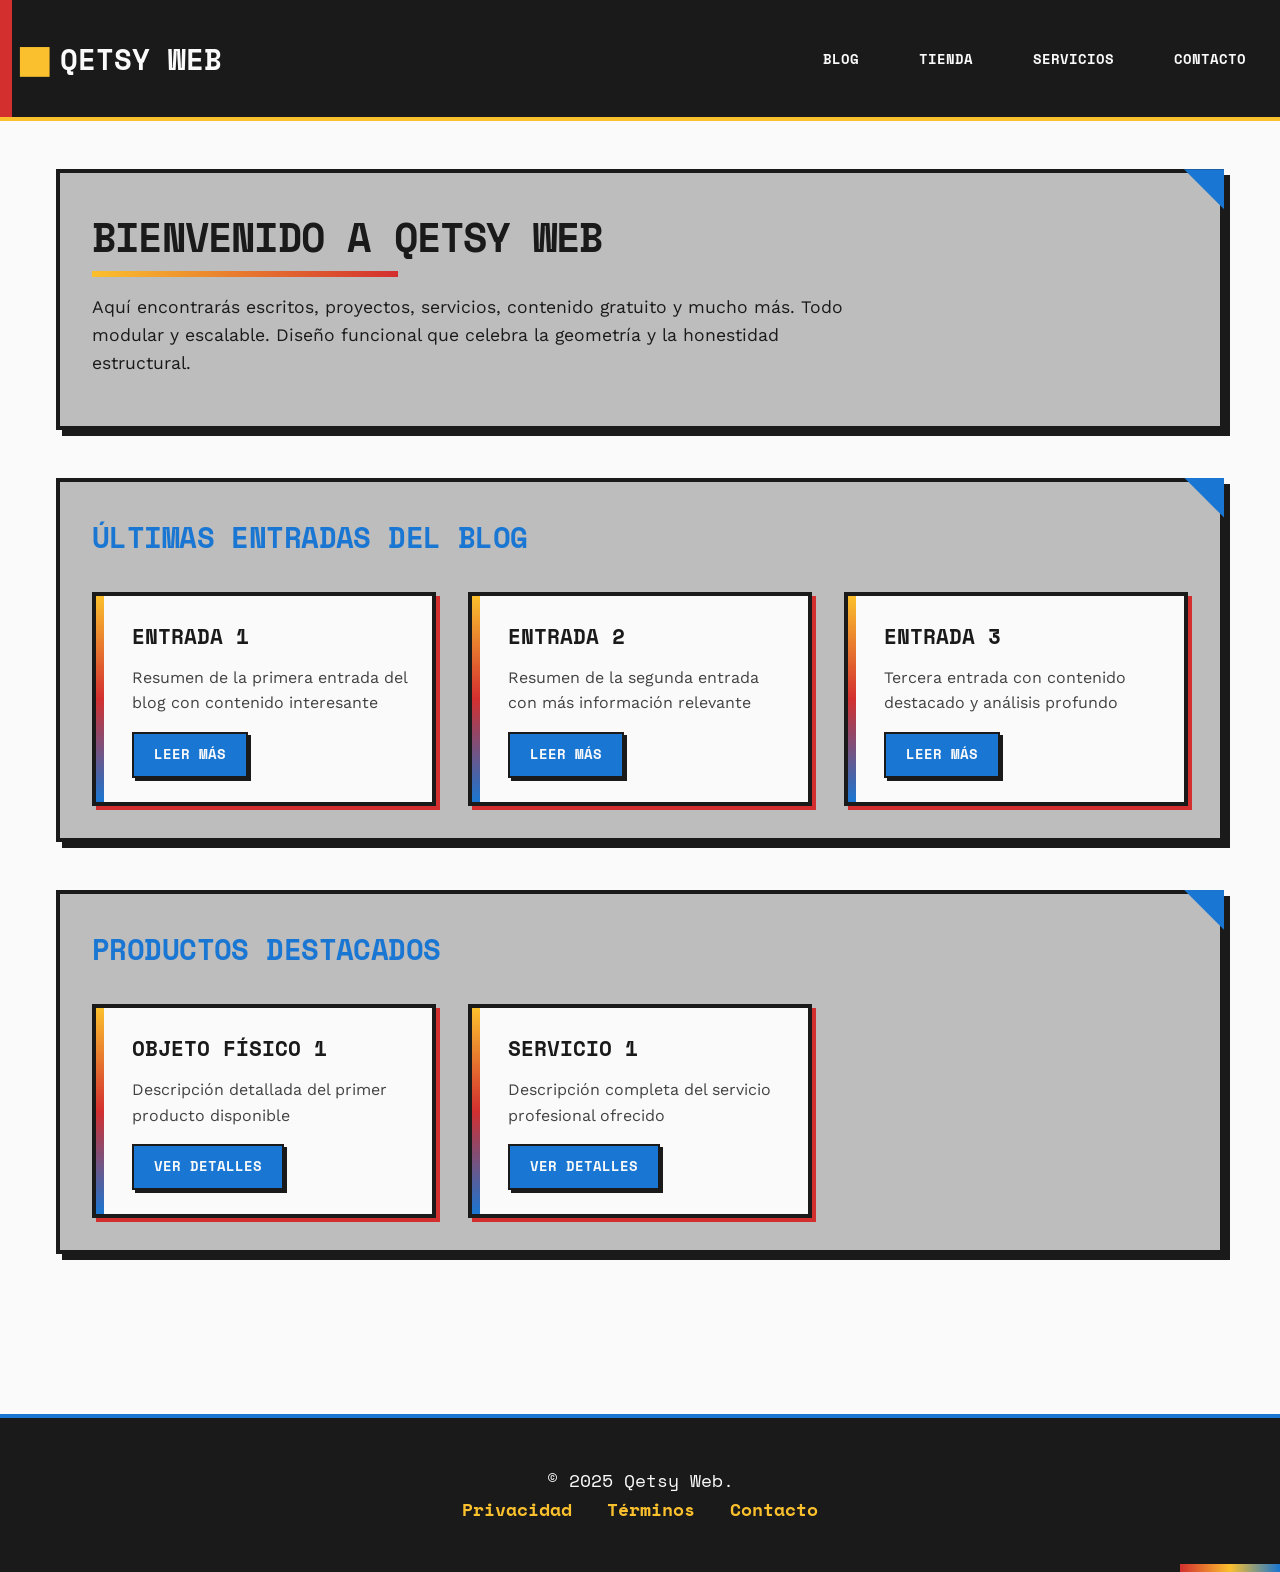
==== commit 4663dbb8: "changed first p of footer container" ====
--- a/index.html
+++ b/index.html
@@ -489,7 +489,7 @@
 
   <!-- Footer -->
   <div class="footer-container">
-    <p>&copy; 2025 Qetsy Web. Diseño Bauhaus-Ecobrutalista.</p>
+    <p>&copy; 2025 Qetsy Web.</p>
     <div>
       <a href="#privacidad">Privacidad</a>
       <a href="#terminos">Términos</a>
